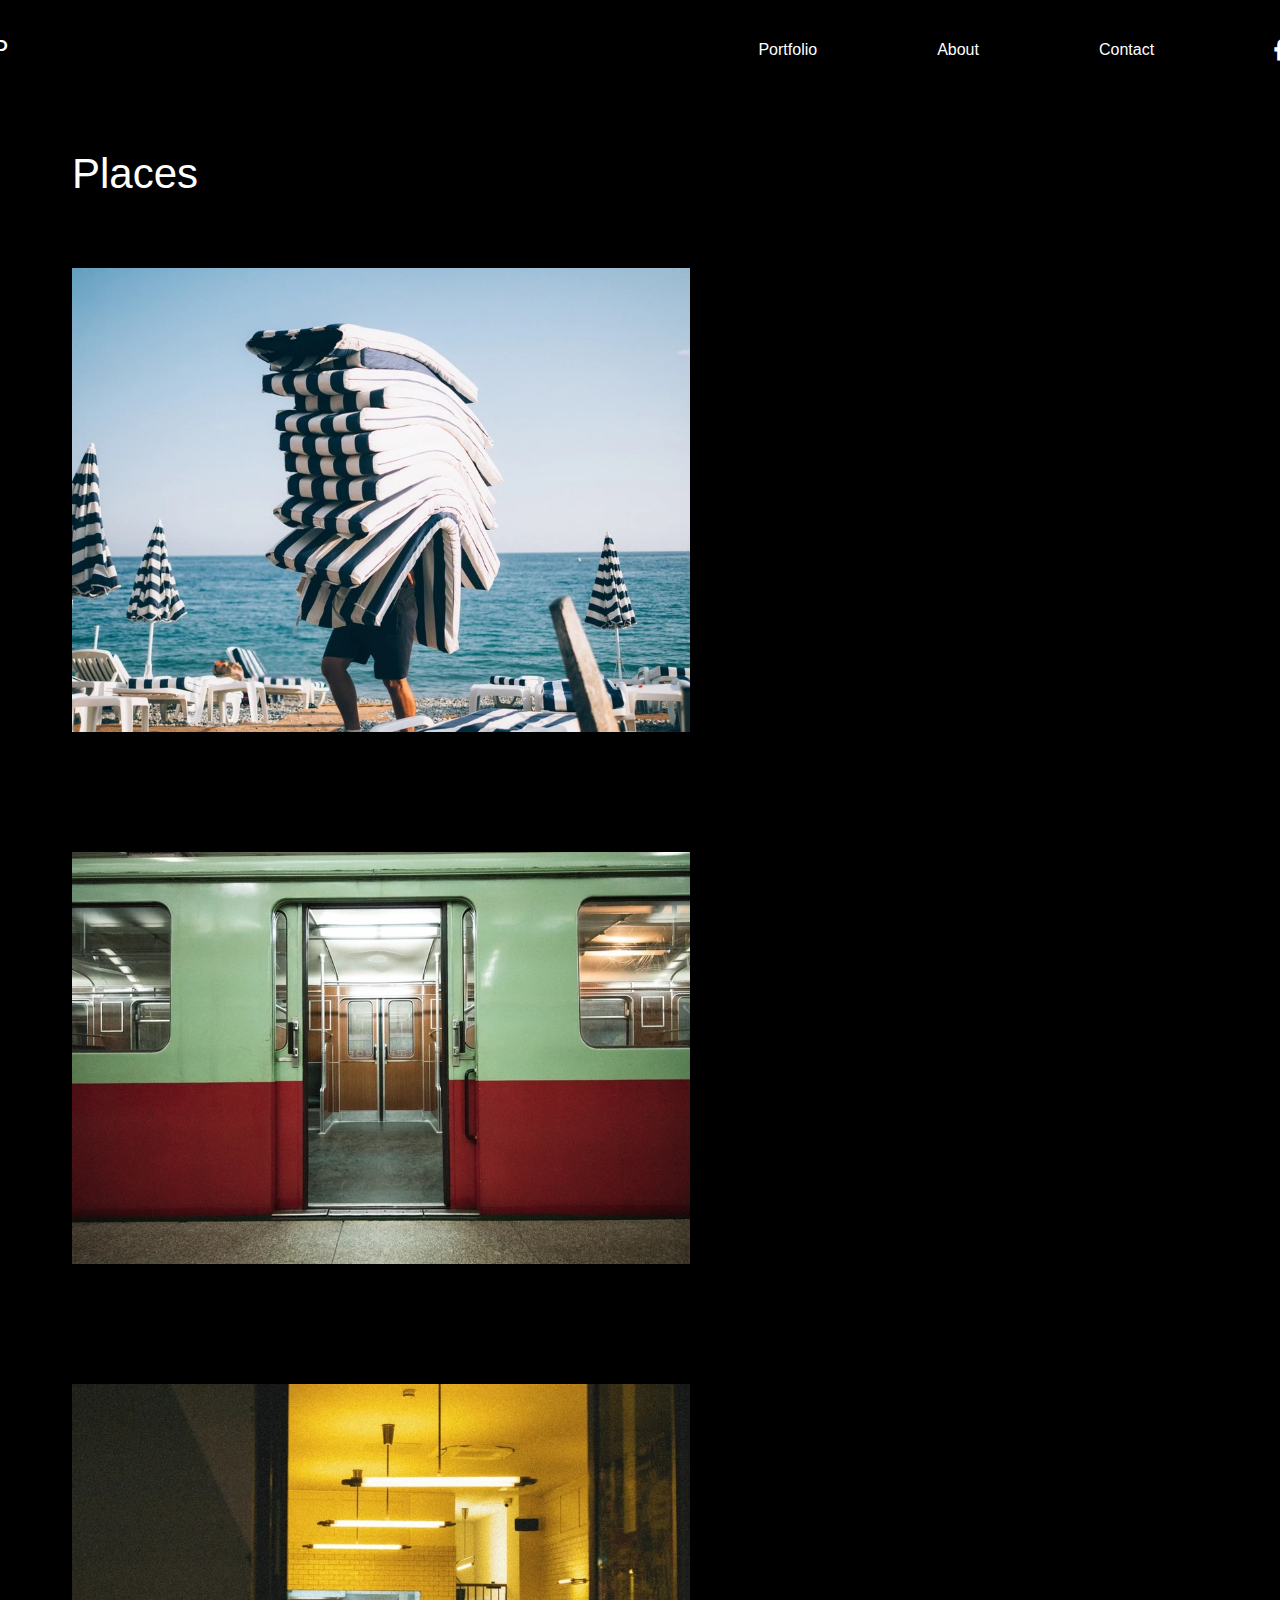
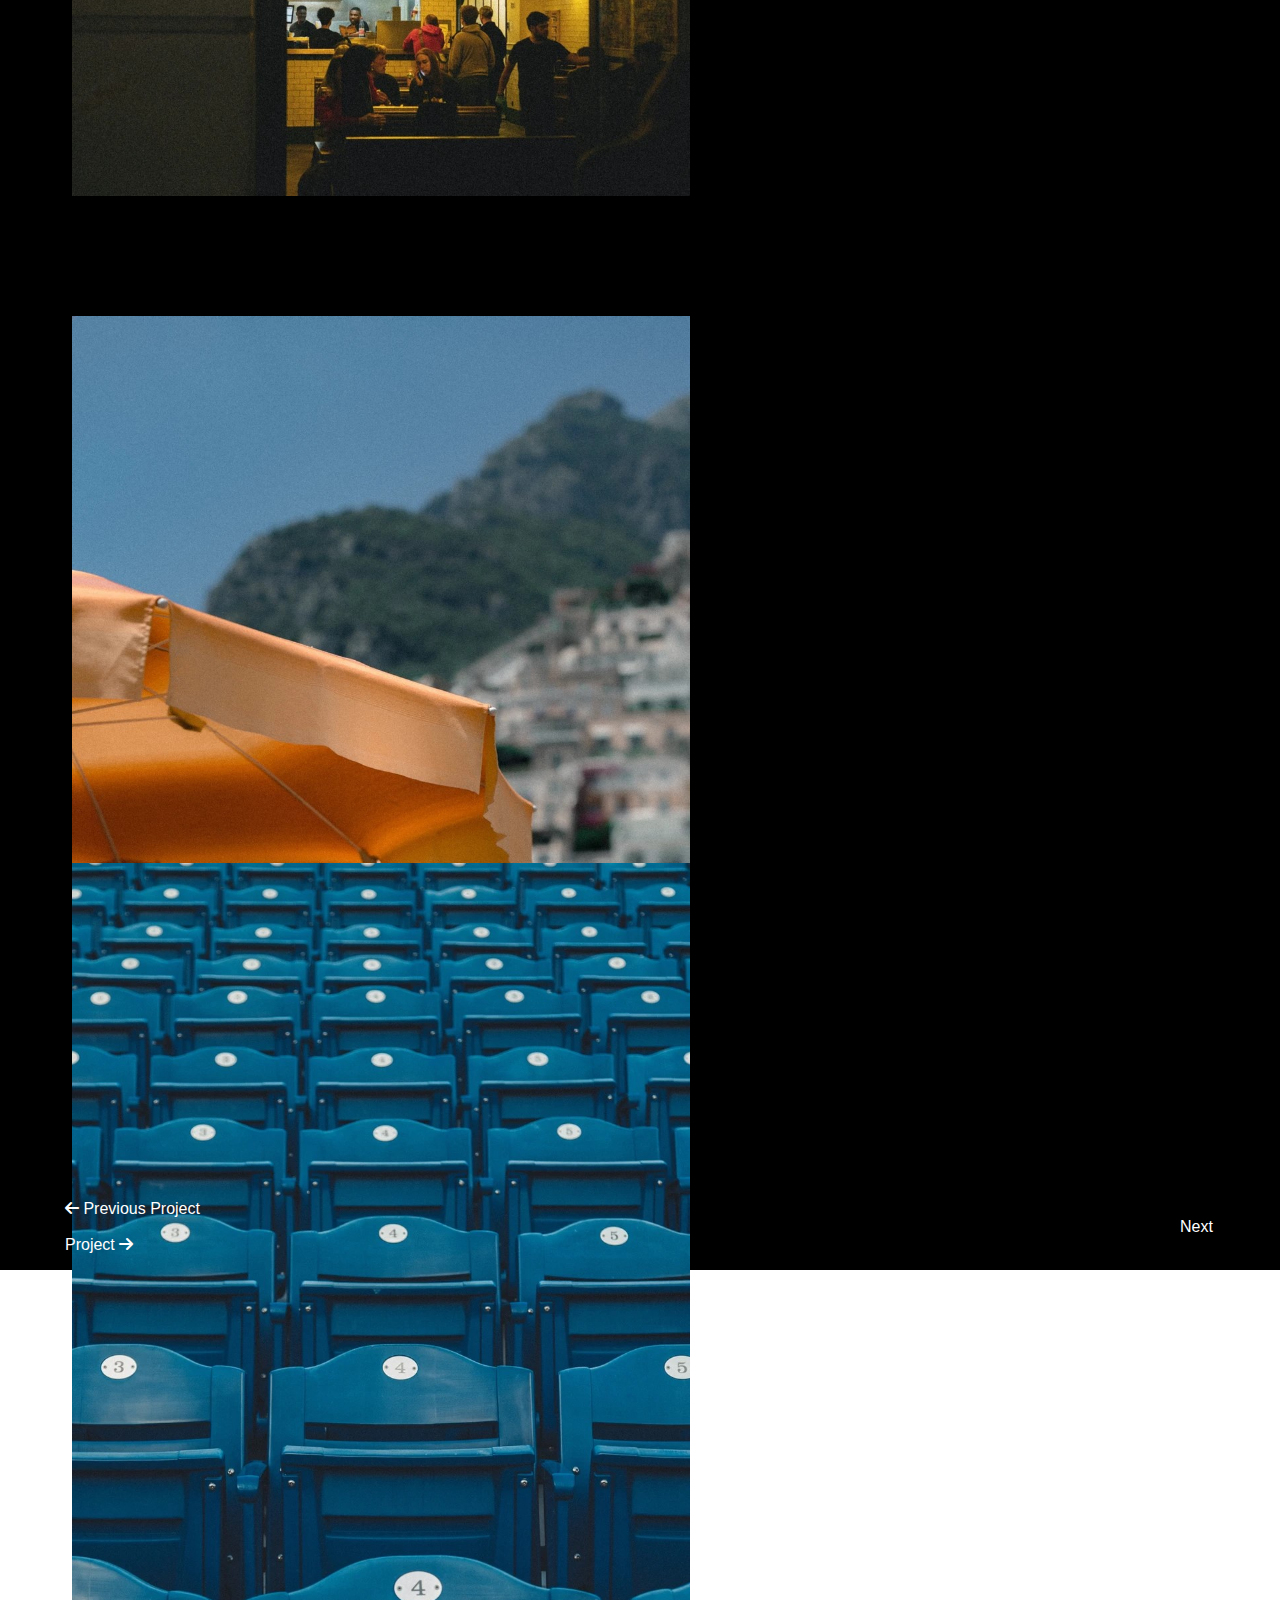
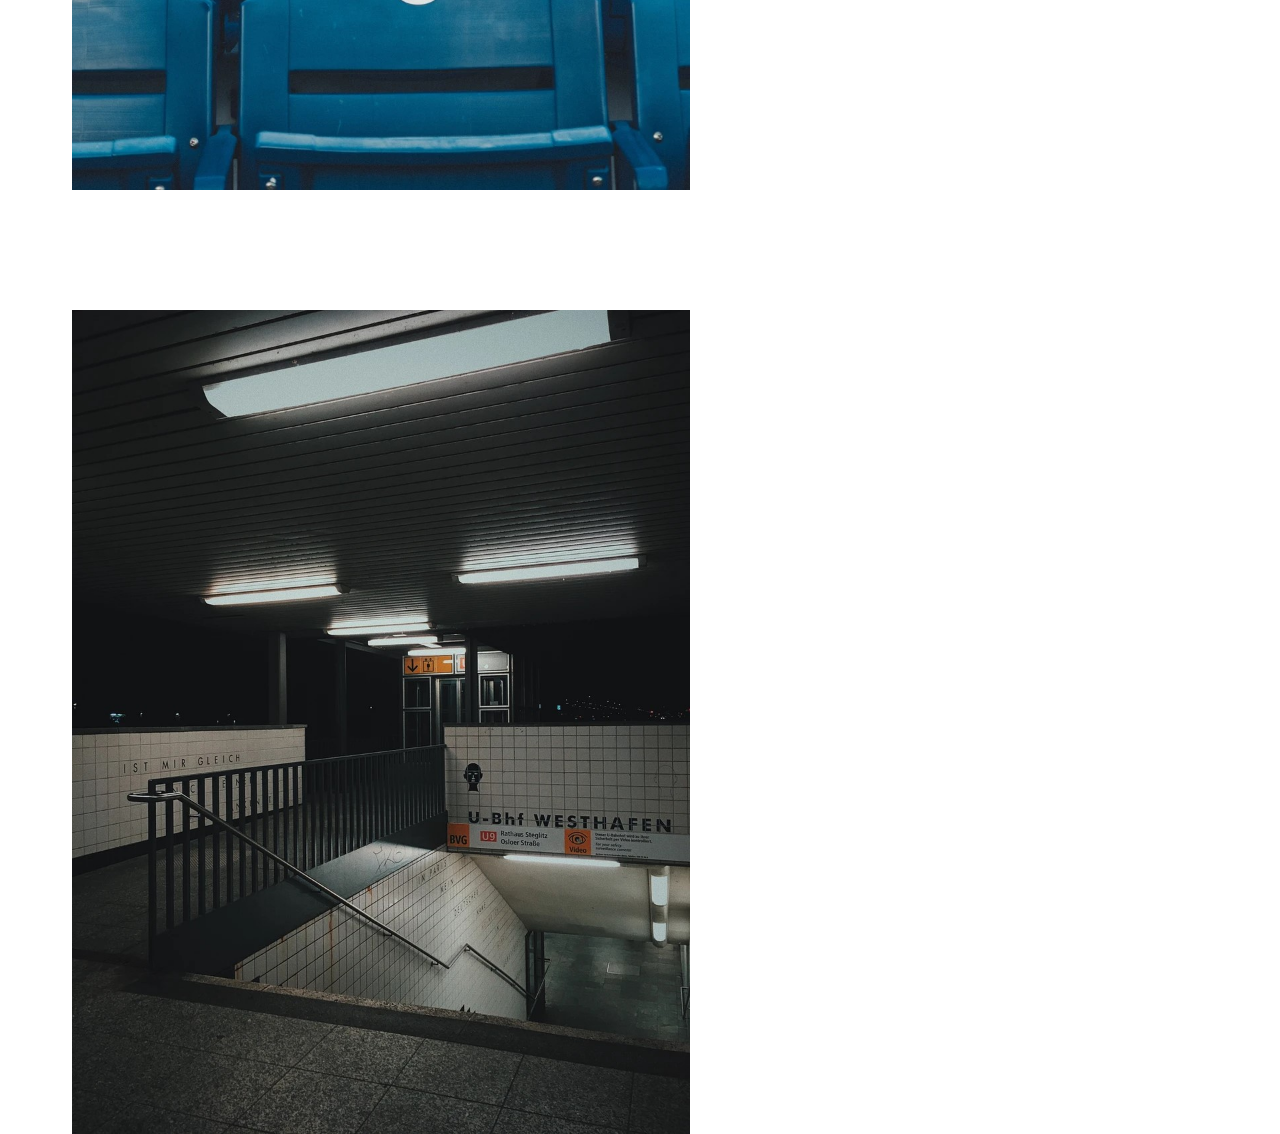
==== places.html @ 8ffdbe8f "Added Project Files" ====
<!DOCTYPE html>
<html lang="en">
<head>
    <meta charset="UTF-8">
    <meta name="viewport" content="width=device-width, initial-scale=1.0">
    <title>Charley Knox Photography Website Template</title>
    <link rel="stylesheet" href="./style.css">
    <link rel="stylesheet" href="https://cdnjs.cloudflare.com/ajax/libs/font-awesome/6.7.2/css/all.min.css" integrity="sha512-Evv84Mr4kqVGRNSgIGL/F/aIDqQb7xQ2vcrdIwxfjThSH8CSR7PBEakCr51Ck+w+/U6swU2Im1vVX0SVk9ABhg==" crossorigin="anonymous" referrerpolicy="no-referrer" />
</head>
<body>
    
    <header>
        <div class="logo">
            <a href="./index.html">CKP</a>
        </div>    
        <div id="myNav" class="overlay">
            <a href="javascript:void(0)" class="closebtn" onclick="closeNav()"><i class="fa-solid fa-x"></i></a>
            <div class="overlay-content">
                <a href="./portfolio.html">Portfolio</a>
                <a href="./about.html">About</a>
                <a href="./contact.html">Contact</a>
            </div>
        </div>
        <nav>
            <div class="links">
                <a href="./portfolio.html">Portfolio</a>
                <a href="./about.html">About</a>
                <a href="./contact.html">Contact</a>    
            </div>

            <div class="socials">
                <a href="https://www.facebook.com/wix" target="_blank" class="socials"><i class="fa-brands fa-facebook-f"></i></a>
                <a href="https://www.instagram.com/wix/" target="_blank" class="socials"><i class="fa-brands fa-instagram"></i></a>    
            </div>
            <div class="burger-menu">
                <span style="font-size:30px;cursor:pointer" onclick="openNav()">&#9776;</span>
            </div>
        </nav>
    </header>

    <main class="portraits-page places-page">
        <h2>Places</h2>

        <div class="portraits">
            <img src="./Media/Portfolio Page/Places/Place 1.jpg" alt="" width="618px" height="464px">
            <img src="./Media/Portfolio Page/Places/Place 2.jpg" alt="" width="618px" height="412px">    

            <img src="./Media/Portfolio Page/Places/Place 3.jpg" alt="" width="618px" height="412px">
            <img src="./Media/Portfolio Page/Places/Place 4.jpg" alt="" width="618px" height="927px">

            <img id="p5" src="./Media/Portfolio Page/Places/Place 5.jpg" alt="" width="618px" height="927px">
            <img src="./Media/Portfolio Page/Places/Place 6.jpg" alt="" width="618px" height="824px">
        </div>
    </main>
    
    <div class="arrows">
        <a href="./portrait.html"><span><i class="fa-solid fa-arrow-left"></i></span> Previous Project</a> 
        <a id="np" href="./fashion.html">Next Project <span><i class="fa-solid fa-arrow-right"></i></span></a>     
    </div>

    <button onclick="topFunction()" id="myBtn" title="Go to top"><i class="fa-solid fa-angles-up"></i></button>

    <script src="./Javascript Files/active_page.js"></script>
    <script src="./Javascript Files/scroll_to_top_btn.js"></script>
    <script src="./Javascript Files/responsive_header.js"></script>
</body>
</html>
---- style.css ----
*{
    margin: 0;
    padding: 0;
    font-family: Arial, Helvetica, sans-serif;
    font-weight: 100;
    scroll-behavior: smooth;
}
/* Home Page */
header {
    position: absolute;
    top: 0;
    left: 0;
    width: 100%;
    height: 100px;
    background-color: transparent;
    color: white;
    z-index: 10;
    display: flex;
    justify-content: center;
    align-items: center;
    gap: 750px;
}
header a {
    color: white;
    text-decoration: none;
}
.logo a{
    font-size: 27px;
}
nav {
    display: flex;
    justify-content: center;
    align-items: center;
    gap: 120px;
}
nav a:hover {
    color: rgb(242,213,145);
    transition: 0.6s;
}
nav a.active {
    color: rgb(242,213,160);
}
.links{
    display: flex;
    justify-content: center;
    align-items: center;
    gap: 120px;
}
.socials {
    font-size: 22px;
    display: flex;
    gap: 20px;
}
.overlay {
    height: 0%;
    width: 100%;
    position: fixed;
    top: 0;
    left: 0;
    background-color: rgba(0, 0, 0, 0.9);
    overflow-y: hidden;
    transition: 0.5s;
    z-index: 20;
}
.overlay-content {
    position: relative;
    top: 25%;
    width: 100%;
    text-align: center;
    margin-top: 30px;
}
.overlay-content a {
    padding: 15px;
    text-decoration: none;
    font-size: 36px;
    color: white;
    display: block;
    transition: 0.3s;
}
.overlay-content a:hover {
    color: rgb(242,213,145);
}
.closebtn {
    position: absolute;
    top: 30px;
    left: 430px;
    font-size: 600px;
    color: white;
    text-decoration: none;
    cursor: pointer;
}
.burger-menu {
    display: none; 
    color: white;
}
.background {
    position: relative;
    background: url('./Media/Home Page/Main Image.jpg') no-repeat center center/cover;
    height: 100vh;
    color: white;
    display: flex;
    flex-direction: column;
    justify-content: center;
    align-items: flex-start;
    text-align: left;
    padding-left: 160px;
    padding-top: 30px; 
}
.background h1 {
    font-size: 60px;
}
.background p {
    font-size: 22px;
    margin: 25px 5px;
    letter-spacing: 17px;
}
.background::before {
    content: '';
    position: absolute;
    top: 0;
    left: 0;
    width: 100%;
    height: 100%;
    background: rgba(0, 0, 0, 0.307);
    z-index: 1;
}
.content {
    position: relative;
    z-index: 2;
}
#myBtn {
    display: none;
    position: fixed;
    bottom: 30px; 
    right: 30px; 
    z-index: 99; 
    border: 1px solid white; 
    outline: none;
    background-color: transparent; 
    color: white;
    cursor: pointer; 
    padding: 15px; 
    border-radius: 25px; 
    font-size: 18px; 
}
#myBtn:hover {
    background-color: white;
    color: black;
    border: 1px solid black;
    transition: 0.3s;
}
/* Portfolio Page */
.portfolio-background {
    position: relative;
    background-color: black;
    height: 900px;
    color: white;
    display: flex;
    justify-content: center;
    align-items: center; 
}
.portfolio-background h1{
    font-size: 42px;
    text-align: center;
    margin: 50px 0px;
}
.portfolio-content {
    position: relative;
    z-index: 2;
}
.recent-works {
    display: flex;
    gap: 50px;
    position: relative;
}
.recent-works a {
    position: relative;
    display: flex;
    justify-content: center;
    align-items: center;
    width: 414px; 
    height: 552px; 
    text-align: center;
    color: white;
    text-decoration: none;
    font-size: 32px;
    overflow: hidden;
}
.recent-works img {
    position: absolute;
    top: 0;
    left: 0;
    width: 100%;
    height: 100%;
    z-index: -1; 
    object-fit: cover;
    transition: transform 0.8s ease, filter 0.8s ease; 
}
.recent-works a:hover img {
    transform: scale(1.1); 
    filter: brightness(0.7); 
}
/* Portraits Page */
.portraits-page{
    height: 2500px;
    background-color: black;
    color: white;
    padding: 150px 72px;
}
.portraits-page h2{
    font-size: 42px;
}
.portraits{
    margin-top: 70px;
    display: flex;
    flex-wrap: wrap;
    gap: 120px;
}
.portraits img{
    cursor: pointer;
    transition: filter 0.3s ease-in-out, transform 0.3s ease-in-out;
}
.portraits img:hover{
    filter: brightness(0.7); 
}
.portraits-page a{
    text-decoration: none;
    color: white;
    display: block; 
    text-align: right;
    font-size: 18px;
    padding-right: 25px;
    margin-top: -40px;
}
#img3{
    margin-top: -450px;
}
#img5{
    margin-top: -20px;
}
#img7{
    margin-top: -535px;
}
/* Places Page */
#p5{
    margin-top: -500px;
}
.arrows{
    height: 70px;
    padding: 0px 65px;
    background-color: black;
}
.arrows a{
    text-decoration: none;
    color: white;
}
#np{
    margin-left: 1115px;
}
/* Fashion Page */
.p-p1{
    height: 3100px;
}
#f5{
    margin-top: -150px;
}
/* About Page */
.about{
    background-color: black;
    color: white;
    height: 1200px;
    padding-top: 80px;
}
.biography{
    width: 100%;
    height: 680px;
    display: flex;
}
.bio-text, .bio-photo{
    width: 50%;
    display: flex;
    flex-direction: column;
    justify-content: center;
    align-items: center;
}
.bio-ph{
    display: flex;
    flex-direction: column;
    gap: 30px;
}
.bio-ph p{
    line-height: 23px;
}
.bio-ph h1{
    margin-bottom: 25px;
}
.bio-text h1, .clients-text h1{
    font-size: 60px;
}
.clients{
    width: 100%;
    height: 504px;
    display: flex;
}       
.clients-text, .clients-photo{
    width: 50%;
    display: flex;
    flex-direction: column;
    justify-content: center;
}
.clients-text{
    display: flex;
    flex-direction: column;
    gap: 80px;
    padding: 0px 120px;
}
.clients-text p{
    line-height: 24px;
}
/* Contact Page */
.contact {
    background-color: black;
    color: white;
    height: 630px;
    width: 100%;
    padding-top: 70px;
    display: flex;
}
.contact-info, .contact-forms {
    width: 50%;
}
.contact-info h1 {
    font-size: 60px;
}
.contact-info {
    position: relative;
}
.ci {
    position: absolute;
    margin: 100px 150px;
    display: flex;
    flex-direction: column;
    gap: 50px;
}
.ci p {
    line-height: 24px;
}
.contact-forms {
    padding: 140px;
    box-sizing: border-box;
}
.contact-forms > div {
    display: flex;
    flex-direction: column;
    gap: 40px;
}
.in {
    display: flex;
    flex-direction: column;
}
.in label {
    margin-bottom: 7px;
    font-weight: lighter;
}
.in input,
.in textarea {
    padding: 10px;
    font-size: 14px;
    border: none;
    border-bottom: 1px solid white;
    background-color: transparent;
    width: 100%;
    box-sizing: border-box;
    color: white;
}
textarea {
    resize: none;
    height: 130px;
}
.contact-forms > div > div:first-child {
    display: flex;
    gap: 15px;
}
.ft {
    display: flex;
    gap: 15px;
}
.ft input, .ft1 input{
    width: 233px;
}
.contact-forms button {
    width: 30%;
    height: 40px;
    background-color: transparent;
    color: white;
    border: 1px solid white;
    cursor: pointer;
    font-size: 15px;
    margin-top: 20px;
}
.contact-forms button:hover {
    background-color: white;
    color: black;
    transition: 0.7s;
    border: none;
}
@media (max-width: 768px) {
    /* Home Page */
    header {
        height: 80px;
        gap: 150px;
    }    
    .links {
        display: none; 
    }
    .burger-menu {
        display: block; 
    }
    .overlay a {
        font-size: 24px;
    }
    .background {
        padding-left: 60px;
        padding-top: 0px; 
    }
    .background h1 {
        font-size: 40px;
    }
    .background p {
        font-size: 20px;
        letter-spacing: 8px;
    }    
    /* Portfolio Page */
    .portfolio-background {
        height: 1800px;
    }
    .portfolio-background h1{
        font-size: 30px;
    }
    .recent-works {
        flex-direction: column;
    }
    .recent-works a {
        width: 380px; 
        height: 480px; 
    }
    /* Portraits Page */ 
    .portraits-page{
        height: 3100px;
        padding: 150px 30px;
    }
    .portraits-page h2{
        font-size: 30px;
    }
    .portraits{
        gap: 30px;
        flex-direction: column;
    }    
    .portraits img{
        width: 100%;
        height: auto;
    }    
    #img3{
        margin-top: 0px;
    }
    #img5{
        margin-top: 0px;
    }
    #img7{
        margin-top: 0px;
    }    
    .portraits-page a{
        text-align: left;
        padding-left: 0px;
        margin-top: 50px;
    }    
    /* Places Page */
    .places-page{
        height: 2900px;
    }
    #p5{
        margin-top: 0px;
    }
    .arrows{
        padding: 0px 40px;
        height: 120px;
    }
    #np{
        margin-left: 155px;
    }
    /* Fashion Page */
    .p-p1{
        height: 3900px;
    }
    #f5{
        margin-top: -0px;
    }
    /* About Page */
    .about{
        height: 1530px;
    }
    .biography{
        height: 1000px;
        flex-direction: column;
    }
    .bio-text, .bio-photo{
        width: 100%;
    }
    .bio-text h1{
        font-size: 34px;
        text-align: center;
        margin-bottom: 15px;
    }
    .bio-photo img{
        width: 200px;
        height: 300px;
    }
    .bio-ph{
        padding: 50px;
    }
    .clients{
        height: 504px;
        flex-direction: column;
    }    
    .clients-text h1{
        font-size: 40px;
    }   
    .clients-text h1, .clients-text p{
        padding: 0px 90px;
    }
    .clients-text, .clients-photo{
        width: 100%;
    }
    .clients-photo{
        text-align: center;
        height: 250px;
    }
    .clients-text{
        height: 220px;
        gap: 50px;
        padding: 0px 0px;
        text-align: center;
    }
    /* Contact Page */
    .contact {
        flex-direction: column; 
        height: 1000px;
        padding-top: 70px; 
    }
    .contact-info, 
    .contact-forms {
        width: 100%;
    }
    .contact-info {
        text-align: center; 
        margin: 50px 0px;
    }
    .ci {
        position: static;
        margin: 0; 
        gap: 20px; 
    }
    .contact-info h1 {
        font-size: 40px;
    }
    .contact-forms {
        padding: 50px; 
    }
    .contact-forms > div > div:first-child,
    .ft {
        flex-direction: column; 
        gap: 10px;
    }
    .ft input, 
    .ft1 input, 
    textarea {
        width: 100%; 
    }
    .contact-forms button {
        width: 100%; 
        font-size: 14px; 
    }
}
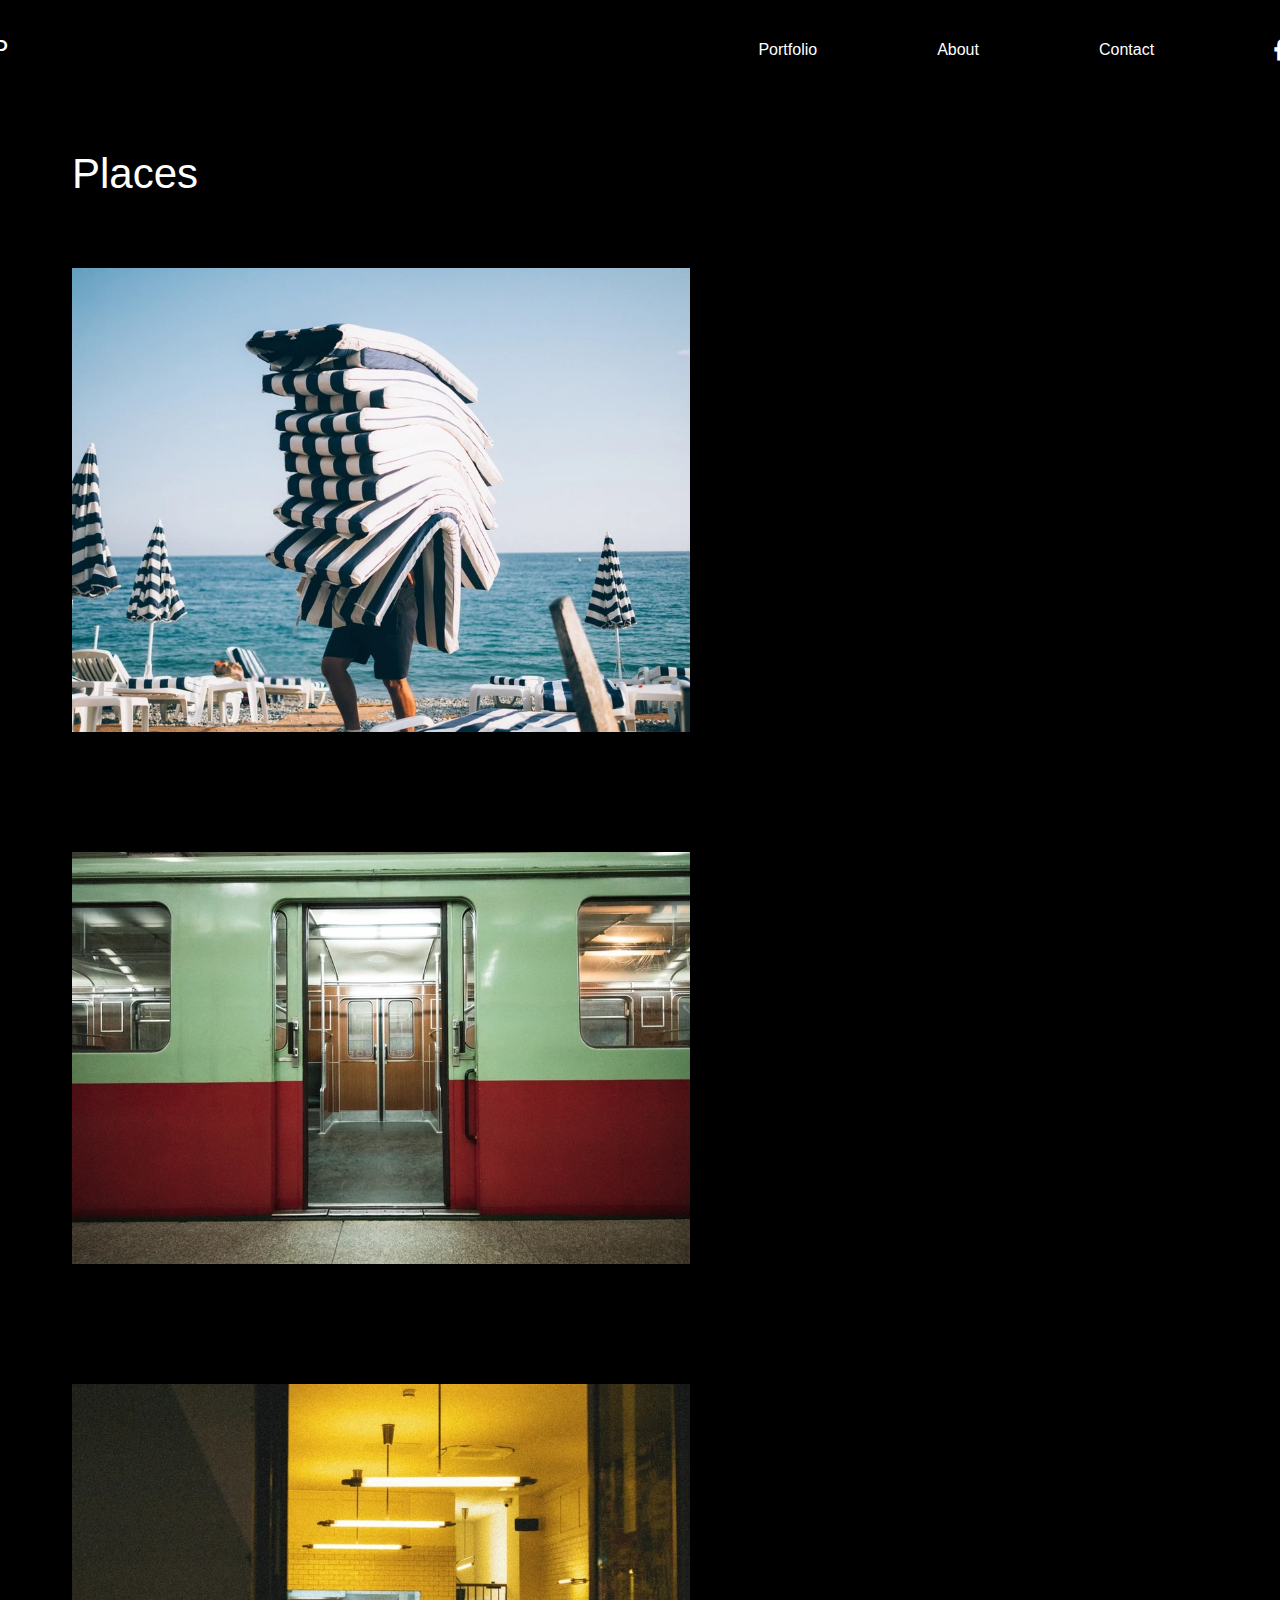
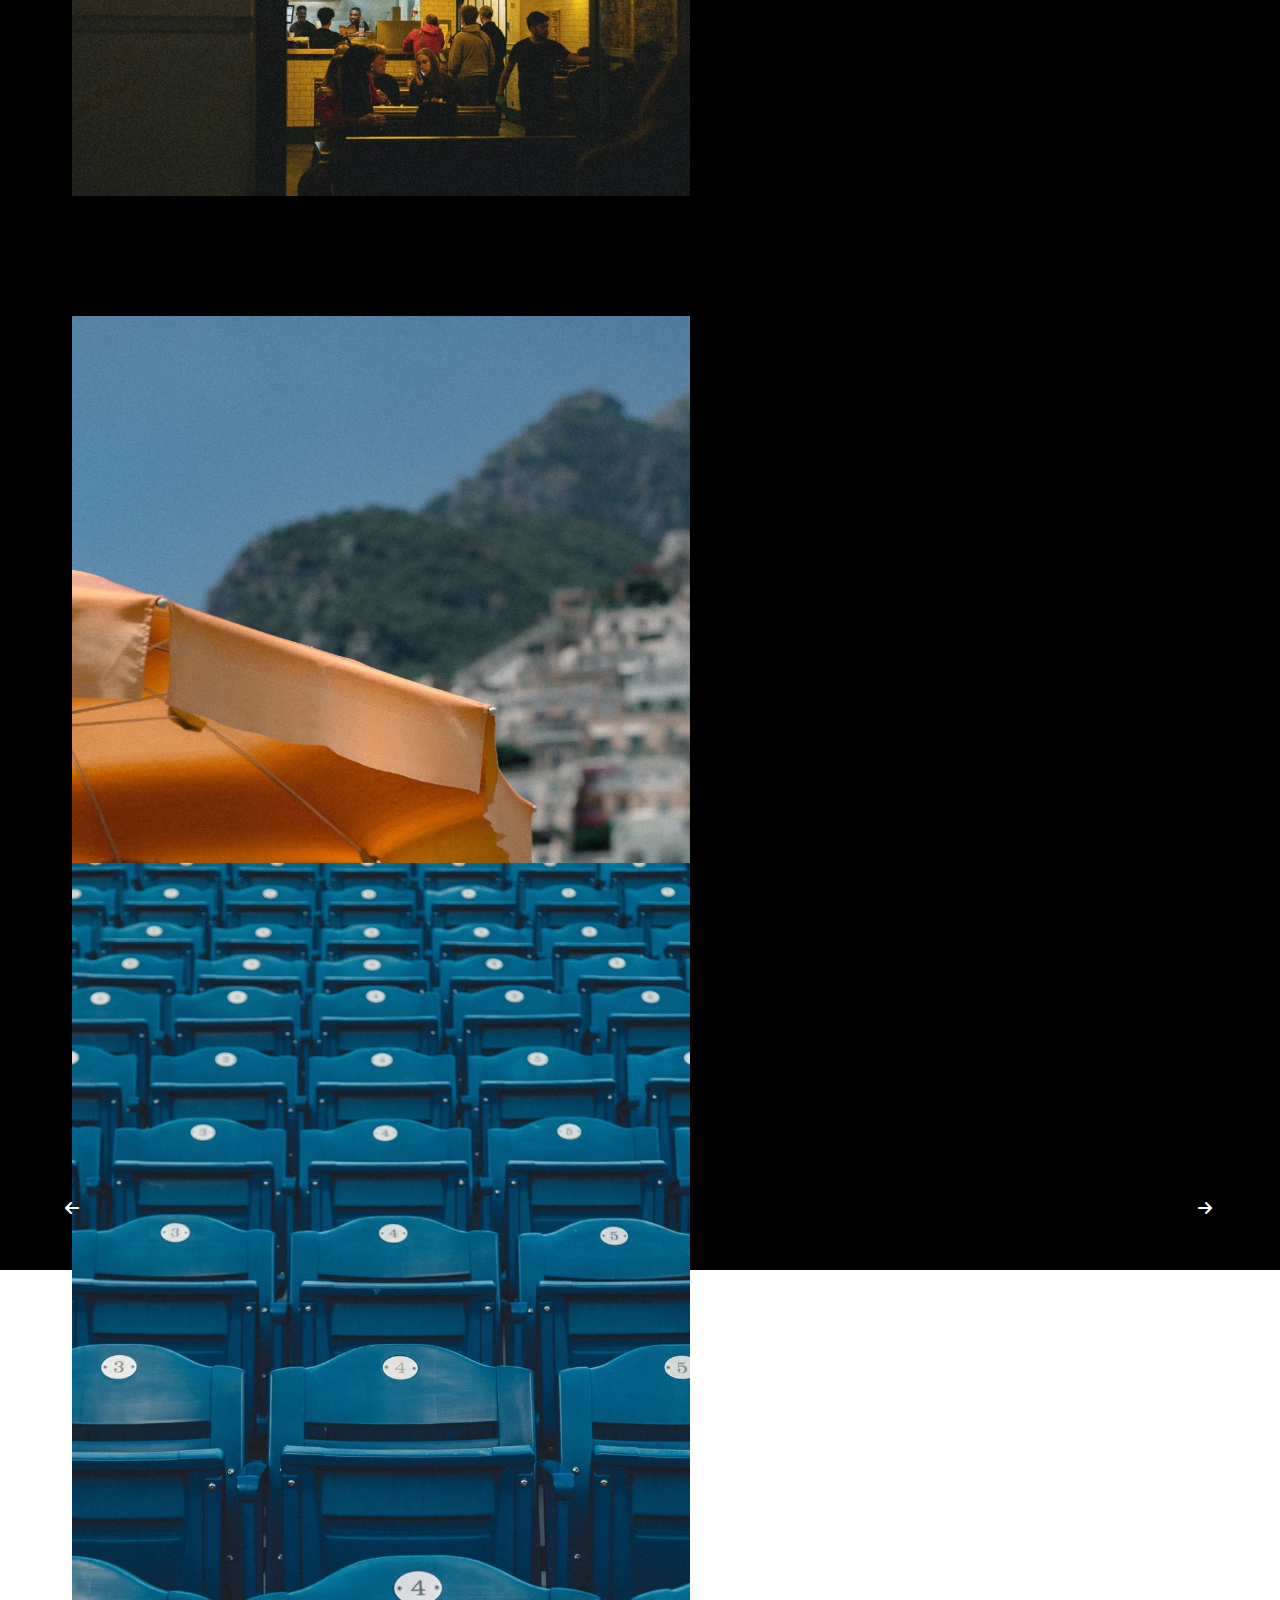
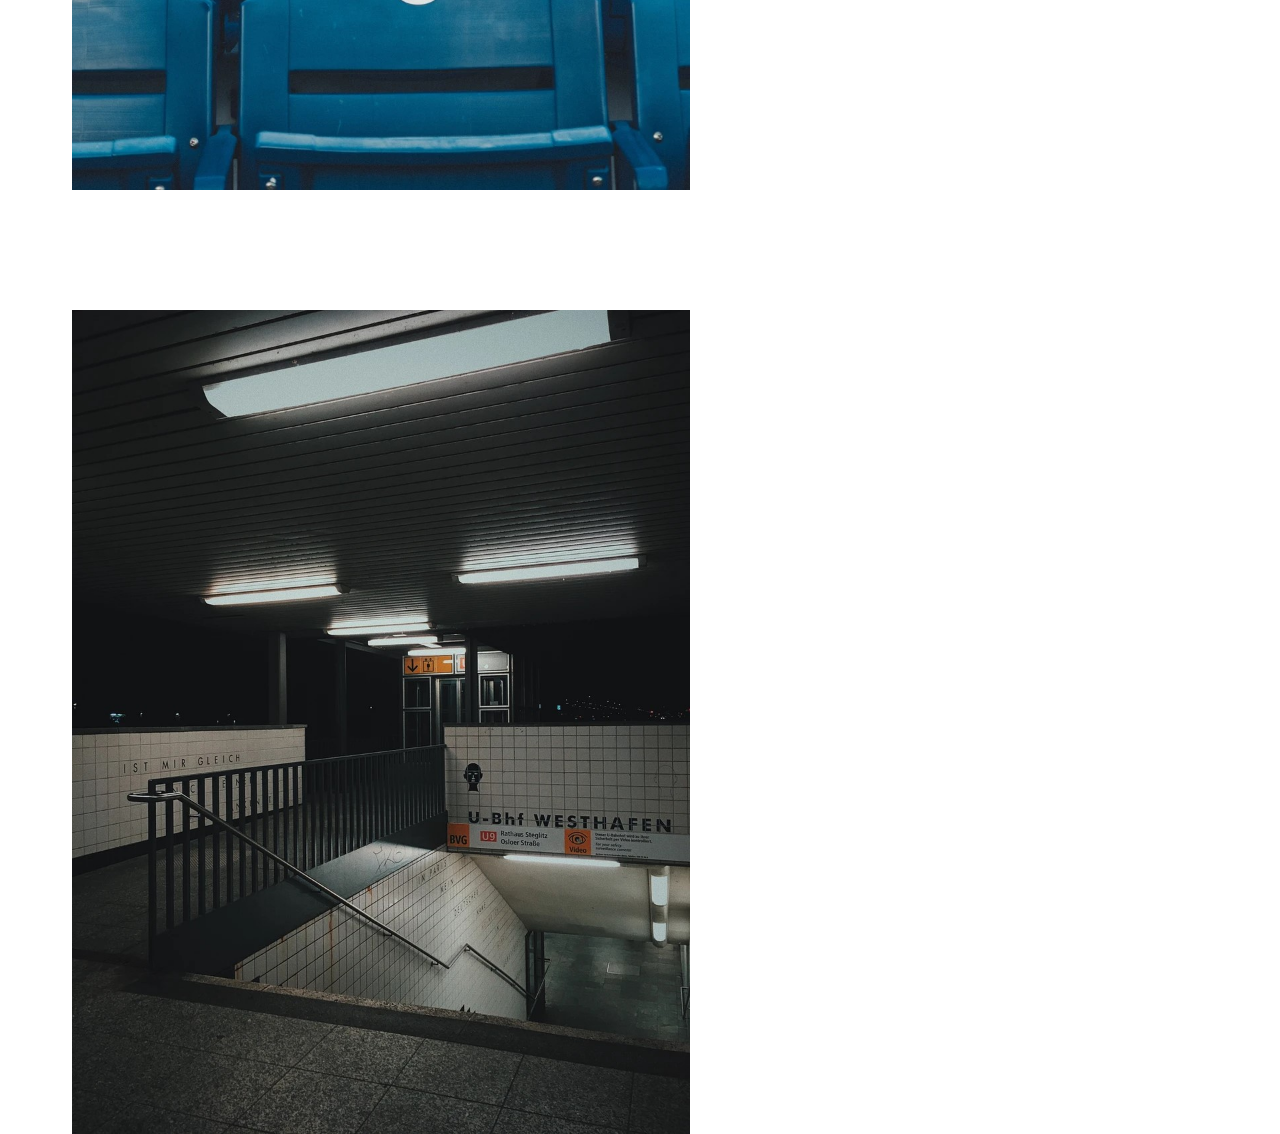
==== commit f67e8ed6: "Updated places.html" ====
--- a/places.html
+++ b/places.html
@@ -54,8 +54,8 @@
     </main>
     
     <div class="arrows">
-        <a href="./portrait.html"><span><i class="fa-solid fa-arrow-left"></i></span> Previous Project</a> 
-        <a id="np" href="./fashion.html">Next Project <span><i class="fa-solid fa-arrow-right"></i></span></a>     
+        <a href="./portrait.html"><i class="fa-solid fa-arrow-left"></i></a> 
+        <a id="np" href="./fashion.html"><i class="fa-solid fa-arrow-right"></i></a>     
     </div>
 
     <button onclick="topFunction()" id="myBtn" title="Go to top"><i class="fa-solid fa-angles-up"></i></button>
--- a/style.css
+++ b/style.css
@@ -83,7 +83,7 @@
 .closebtn {
     position: absolute;
     top: 30px;
-    left: 430px;
+    left: 350px;
     font-size: 600px;
     color: white;
     text-decoration: none;
@@ -408,7 +408,7 @@
     /* Home Page */
     header {
         height: 80px;
-        gap: 150px;
+        gap: 100px;
     }    
     .links {
         display: none; 
@@ -420,7 +420,7 @@
         font-size: 24px;
     }
     .background {
-        padding-left: 60px;
+        padding-left: 40px;
         padding-top: 0px; 
     }
     .background h1 {
@@ -432,7 +432,7 @@
     }    
     /* Portfolio Page */
     .portfolio-background {
-        height: 1800px;
+        height: 1900px;
     }
     .portfolio-background h1{
         font-size: 30px;
@@ -441,12 +441,12 @@
         flex-direction: column;
     }
     .recent-works a {
-        width: 380px; 
-        height: 480px; 
+        width: 320px; 
+        height: 460px; 
     }
     /* Portraits Page */ 
     .portraits-page{
-        height: 3100px;
+        height: 2500px;
         padding: 150px 30px;
     }
     .portraits-page h2{
@@ -476,28 +476,29 @@
     }    
     /* Places Page */
     .places-page{
-        height: 2900px;
+        height: 2250px;
     }
     #p5{
         margin-top: 0px;
     }
     .arrows{
-        padding: 0px 40px;
-        height: 120px;
+        padding: 0px 20px;
+        height: 50px;
     }
     #np{
-        margin-left: 155px;
+        margin-left: 150px;
+        margin-top: 0px;
     }
     /* Fashion Page */
     .p-p1{
-        height: 3900px;
+        height: 3000px;
     }
     #f5{
         margin-top: -0px;
     }
     /* About Page */
     .about{
-        height: 1530px;
+        height: 1600px;
     }
     .biography{
         height: 1000px;
@@ -519,8 +520,9 @@
         padding: 50px;
     }
     .clients{
-        height: 504px;
+        height: 510px;
         flex-direction: column;
+        margin-top: 30px;
     }    
     .clients-text h1{
         font-size: 40px;
@@ -536,7 +538,7 @@
         height: 250px;
     }
     .clients-text{
-        height: 220px;
+        height: 280px;
         gap: 50px;
         padding: 0px 0px;
         text-align: center;
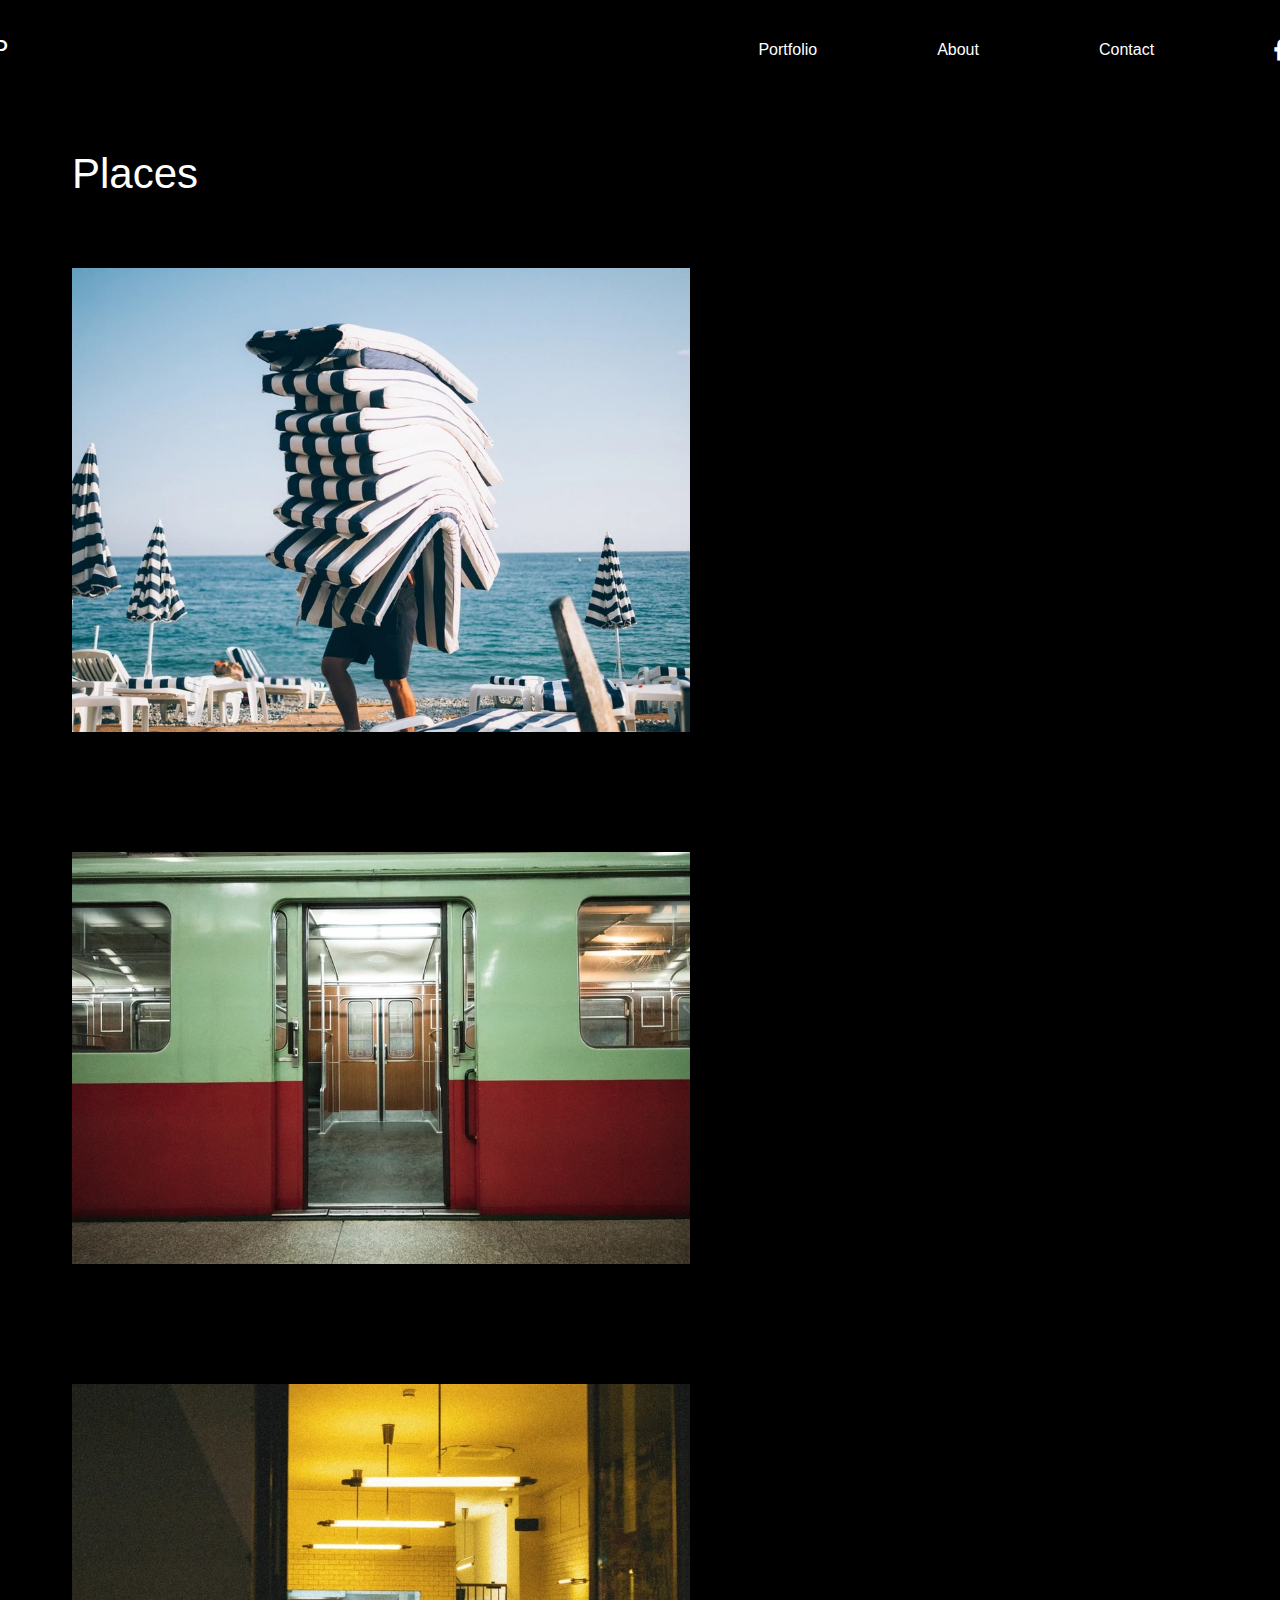
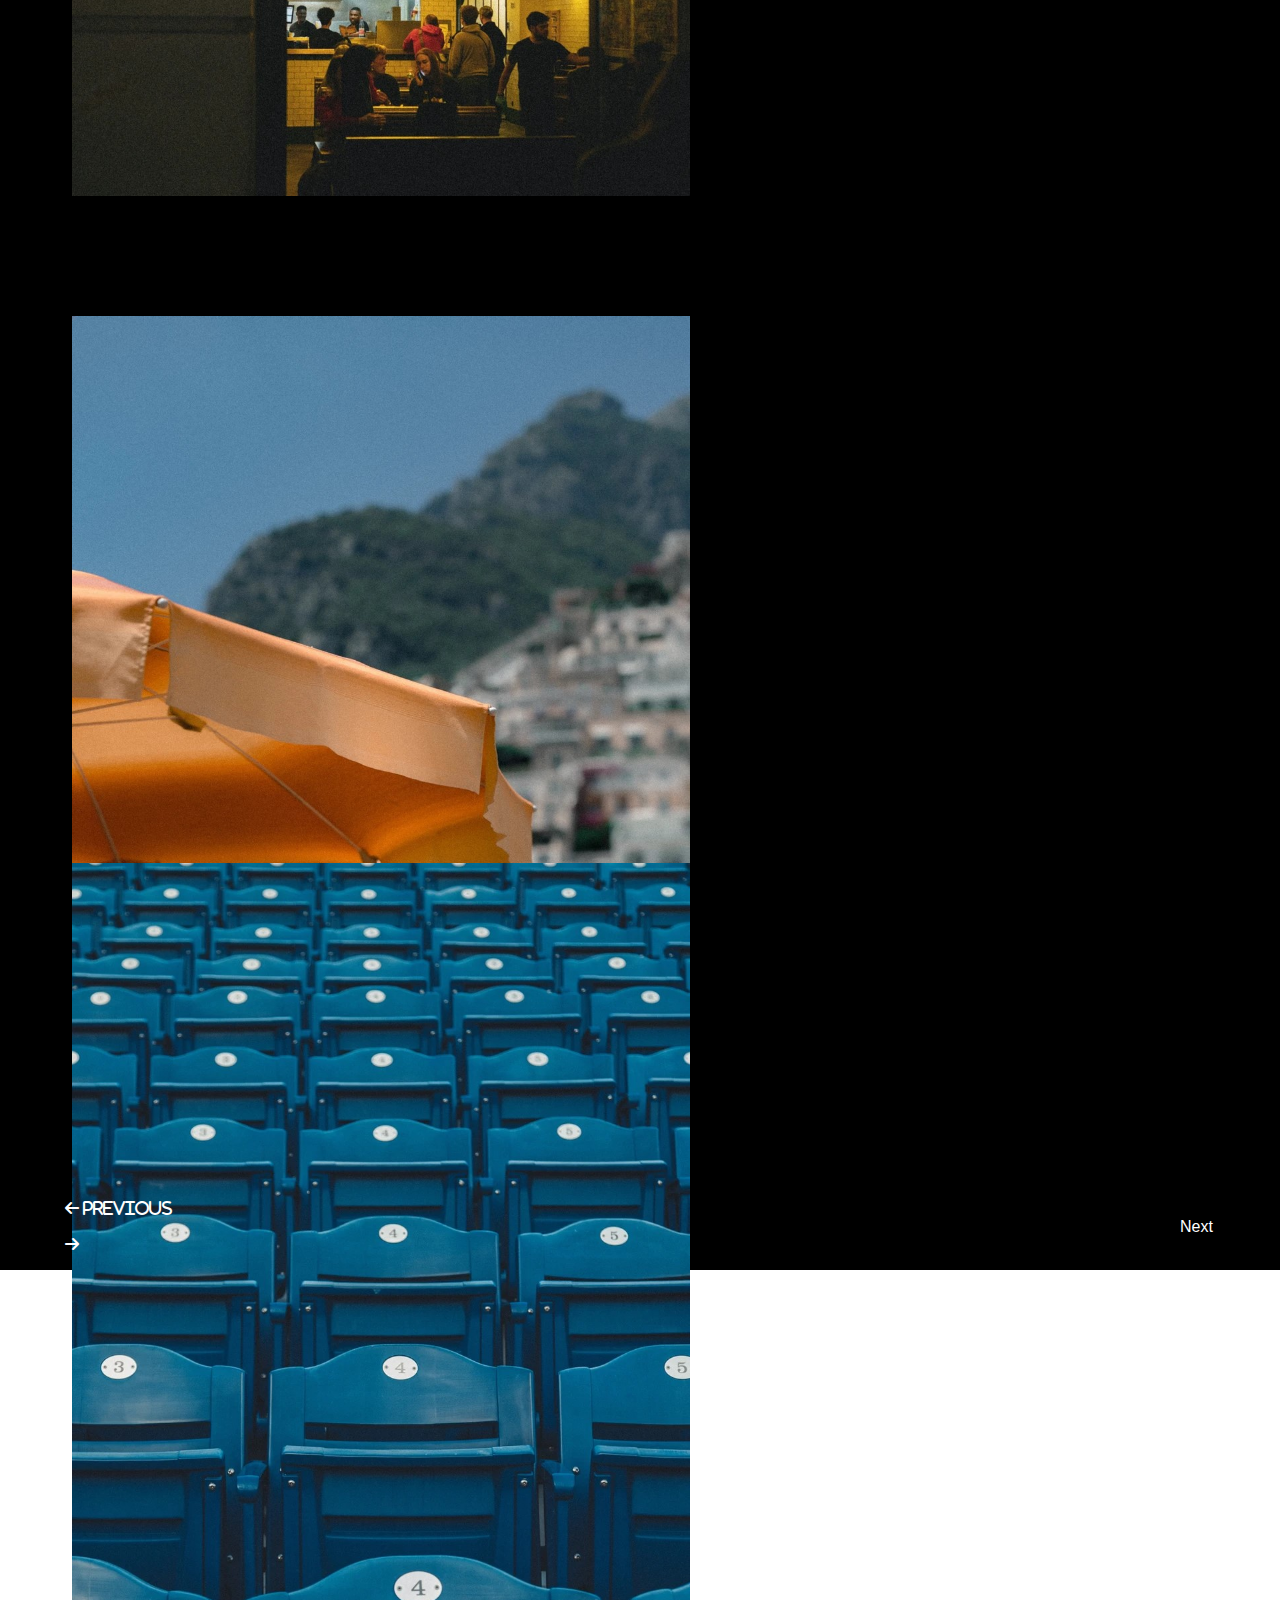
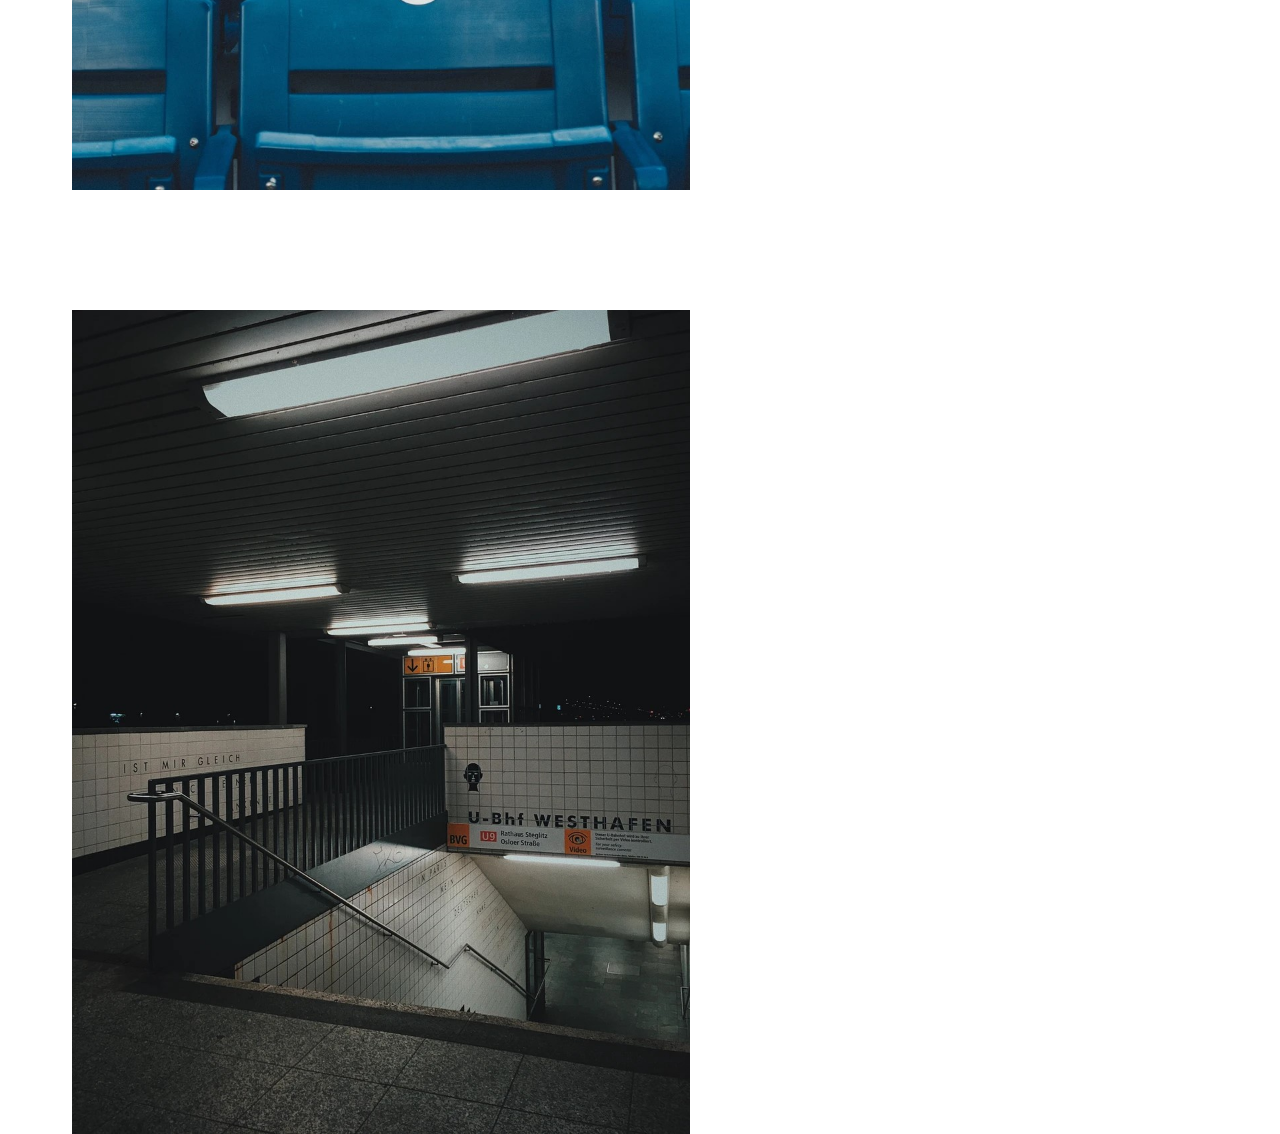
==== commit 5a12fe17: "Updated places.html" ====
--- a/places.html
+++ b/places.html
@@ -54,8 +54,8 @@
     </main>
     
     <div class="arrows">
-        <a href="./portrait.html"><i class="fa-solid fa-arrow-left"></i></a> 
-        <a id="np" href="./fashion.html"><i class="fa-solid fa-arrow-right"></i></a>     
+        <a href="./portrait.html"><i class="fa-solid fa-arrow-left"> Previous</i></a> 
+        <a id="np" href="./fashion.html">Next <i class="fa-solid fa-arrow-right"></i></a>     
     </div>
 
     <button onclick="topFunction()" id="myBtn" title="Go to top"><i class="fa-solid fa-angles-up"></i></button>
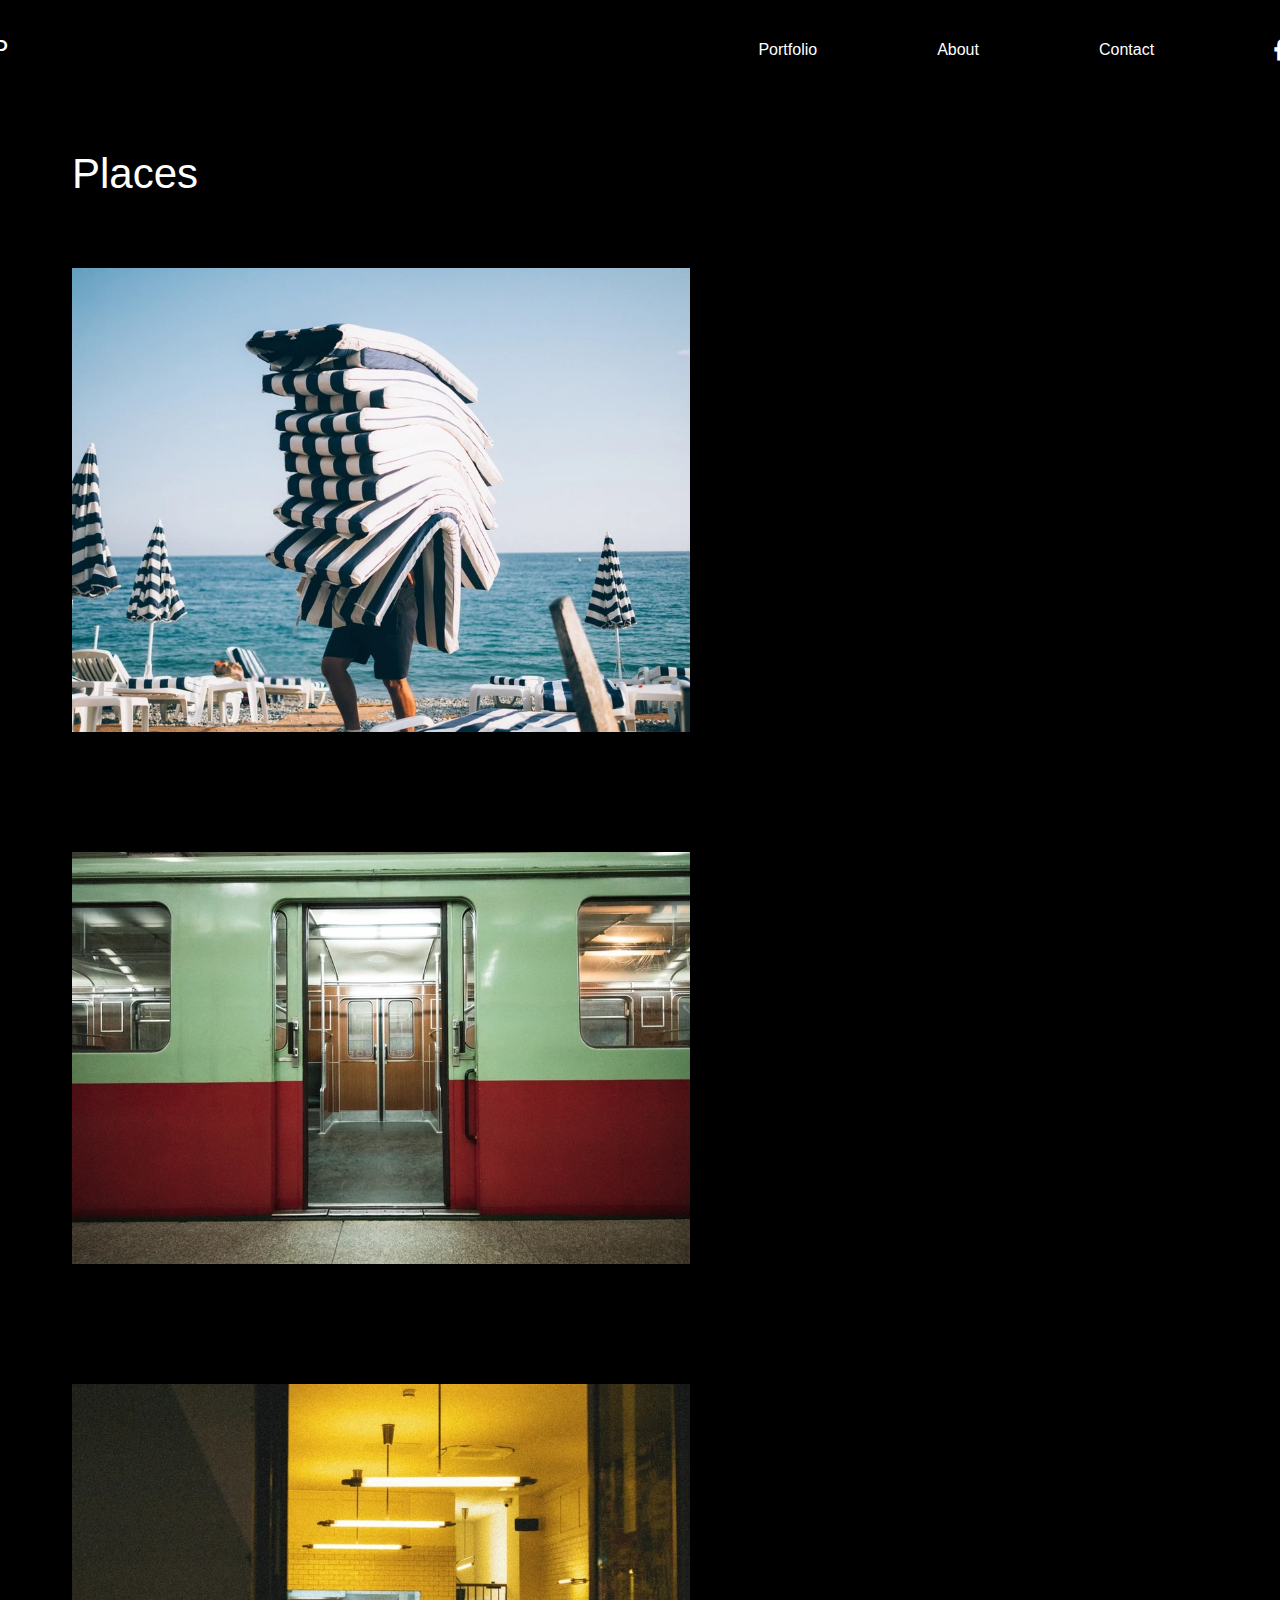
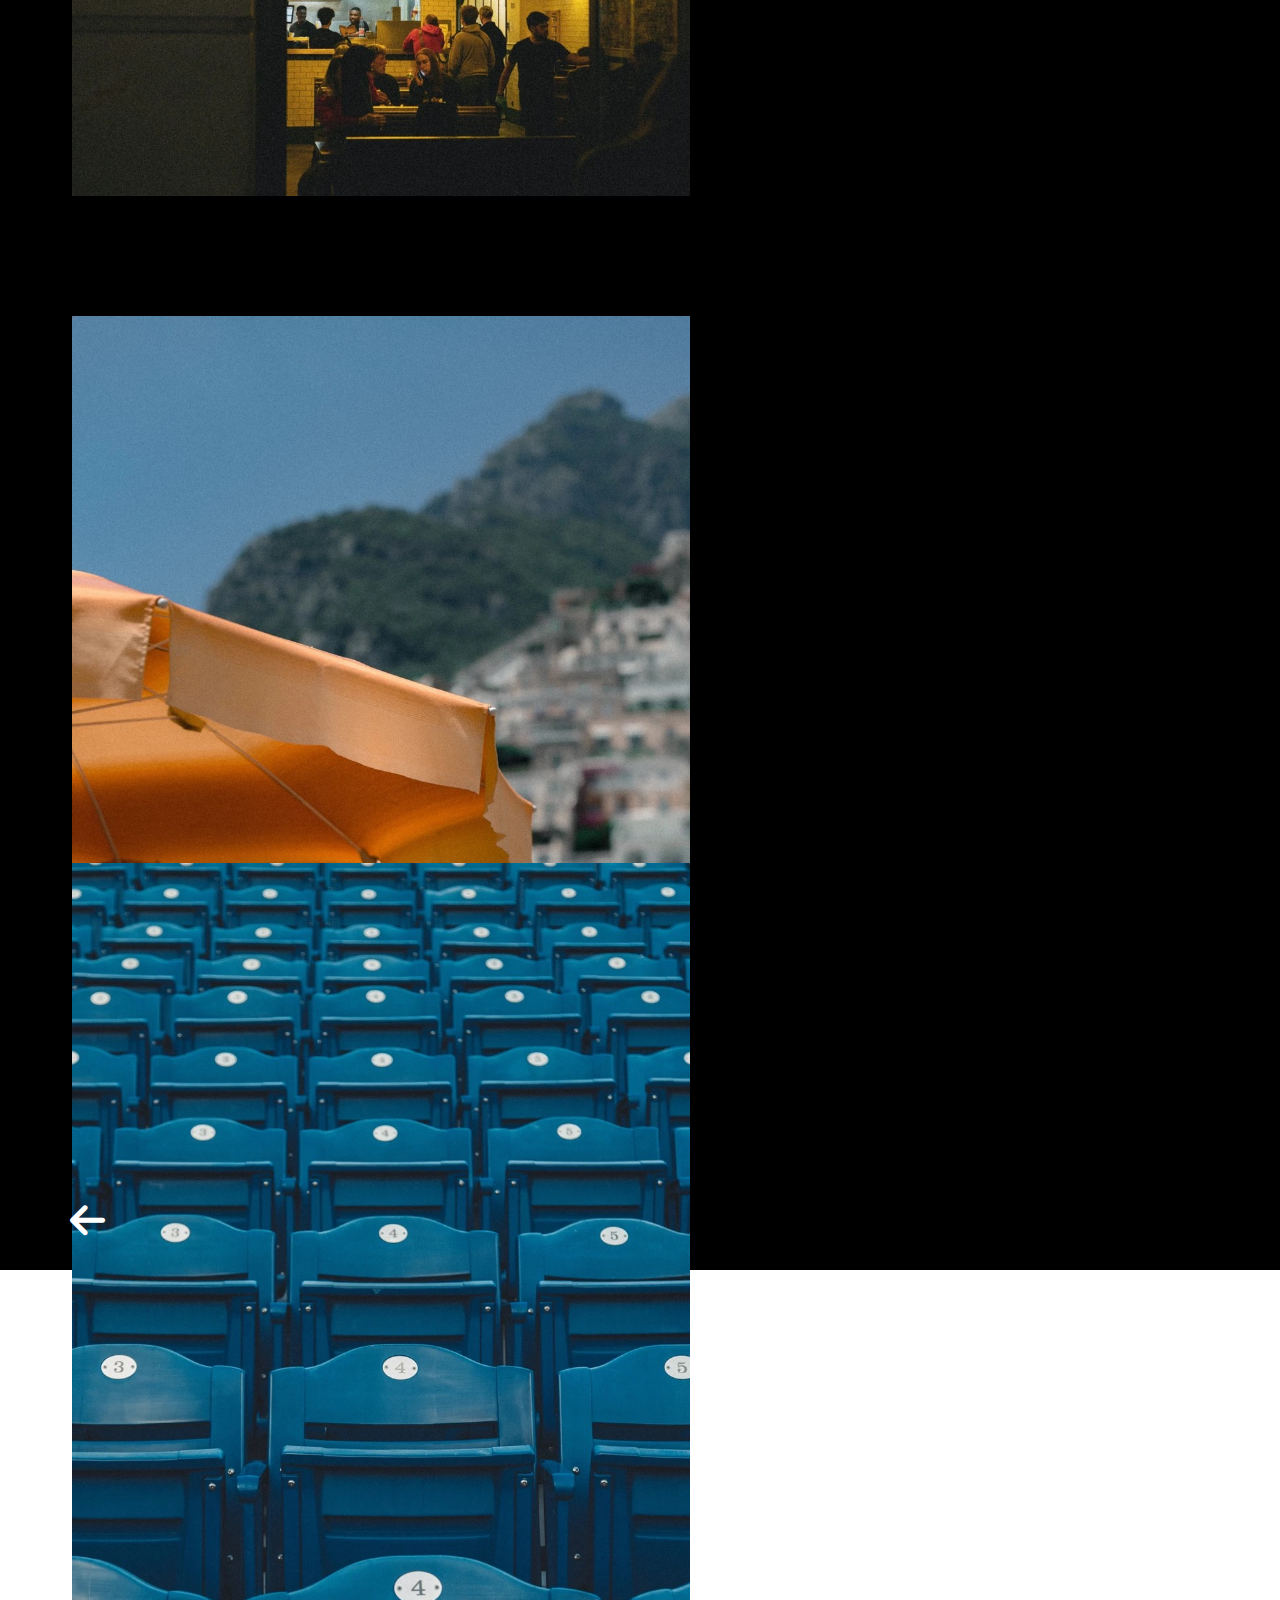
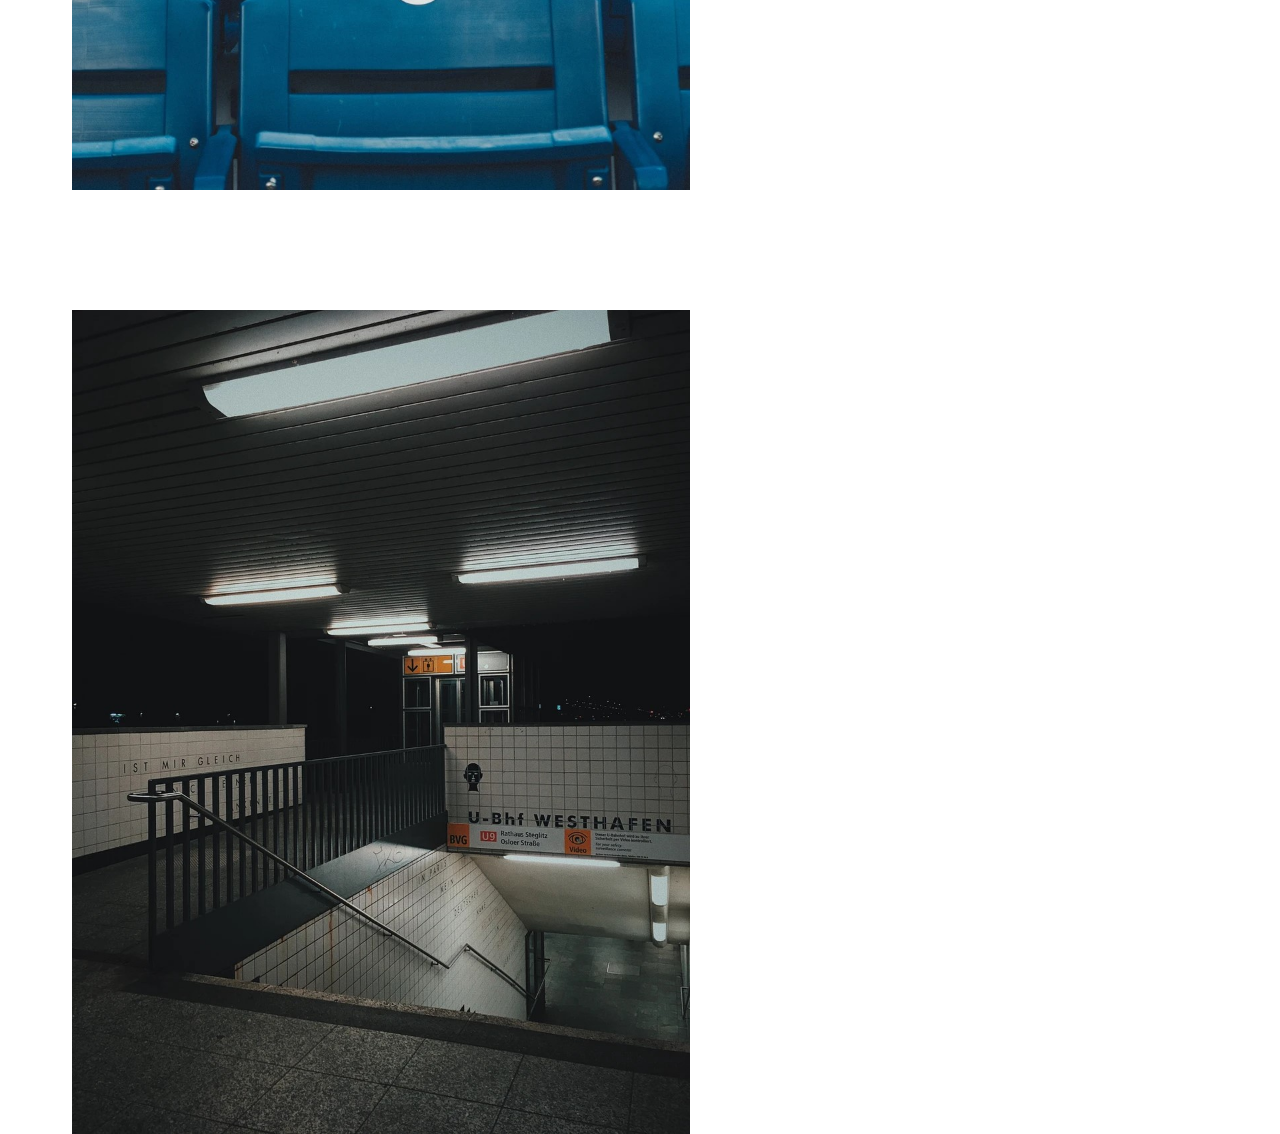
==== commit e4dd4031: "Updated places.html and style.css" ====
--- a/places.html
+++ b/places.html
@@ -54,8 +54,8 @@
     </main>
     
     <div class="arrows">
-        <a href="./portrait.html"><i class="fa-solid fa-arrow-left"> Previous</i></a> 
-        <a id="np" href="./fashion.html">Next <i class="fa-solid fa-arrow-right"></i></a>     
+        <a href="./portrait.html"><i class="fa-solid fa-arrow-left"></i></a> 
+        <a id="np" href="./fashion.html"><i class="fa-solid fa-arrow-right"></i></a>     
     </div>
 
     <button onclick="topFunction()" id="myBtn" title="Go to top"><i class="fa-solid fa-angles-up"></i></button>
--- a/style.css
+++ b/style.css
@@ -247,15 +247,18 @@
 }
 .arrows{
     height: 70px;
-    padding: 0px 65px;
+    padding: 0px 70px;
     background-color: black;
 }
 .arrows a{
     text-decoration: none;
     color: white;
 }
+.arrows i{
+    font-size: 40px;
+}
 #np{
-    margin-left: 1115px;
+    margin-left: 1285px;
 }
 /* Fashion Page */
 .p-p1{
@@ -482,12 +485,14 @@
         margin-top: 0px;
     }
     .arrows{
-        padding: 0px 20px;
+        padding: 0px 30px;
         height: 50px;
     }
+    .arrows i{
+        font-size: 25px;
+    }
     #np{
-        margin-left: 150px;
-        margin-top: 0px;
+        margin-left: 375px;
     }
     /* Fashion Page */
     .p-p1{
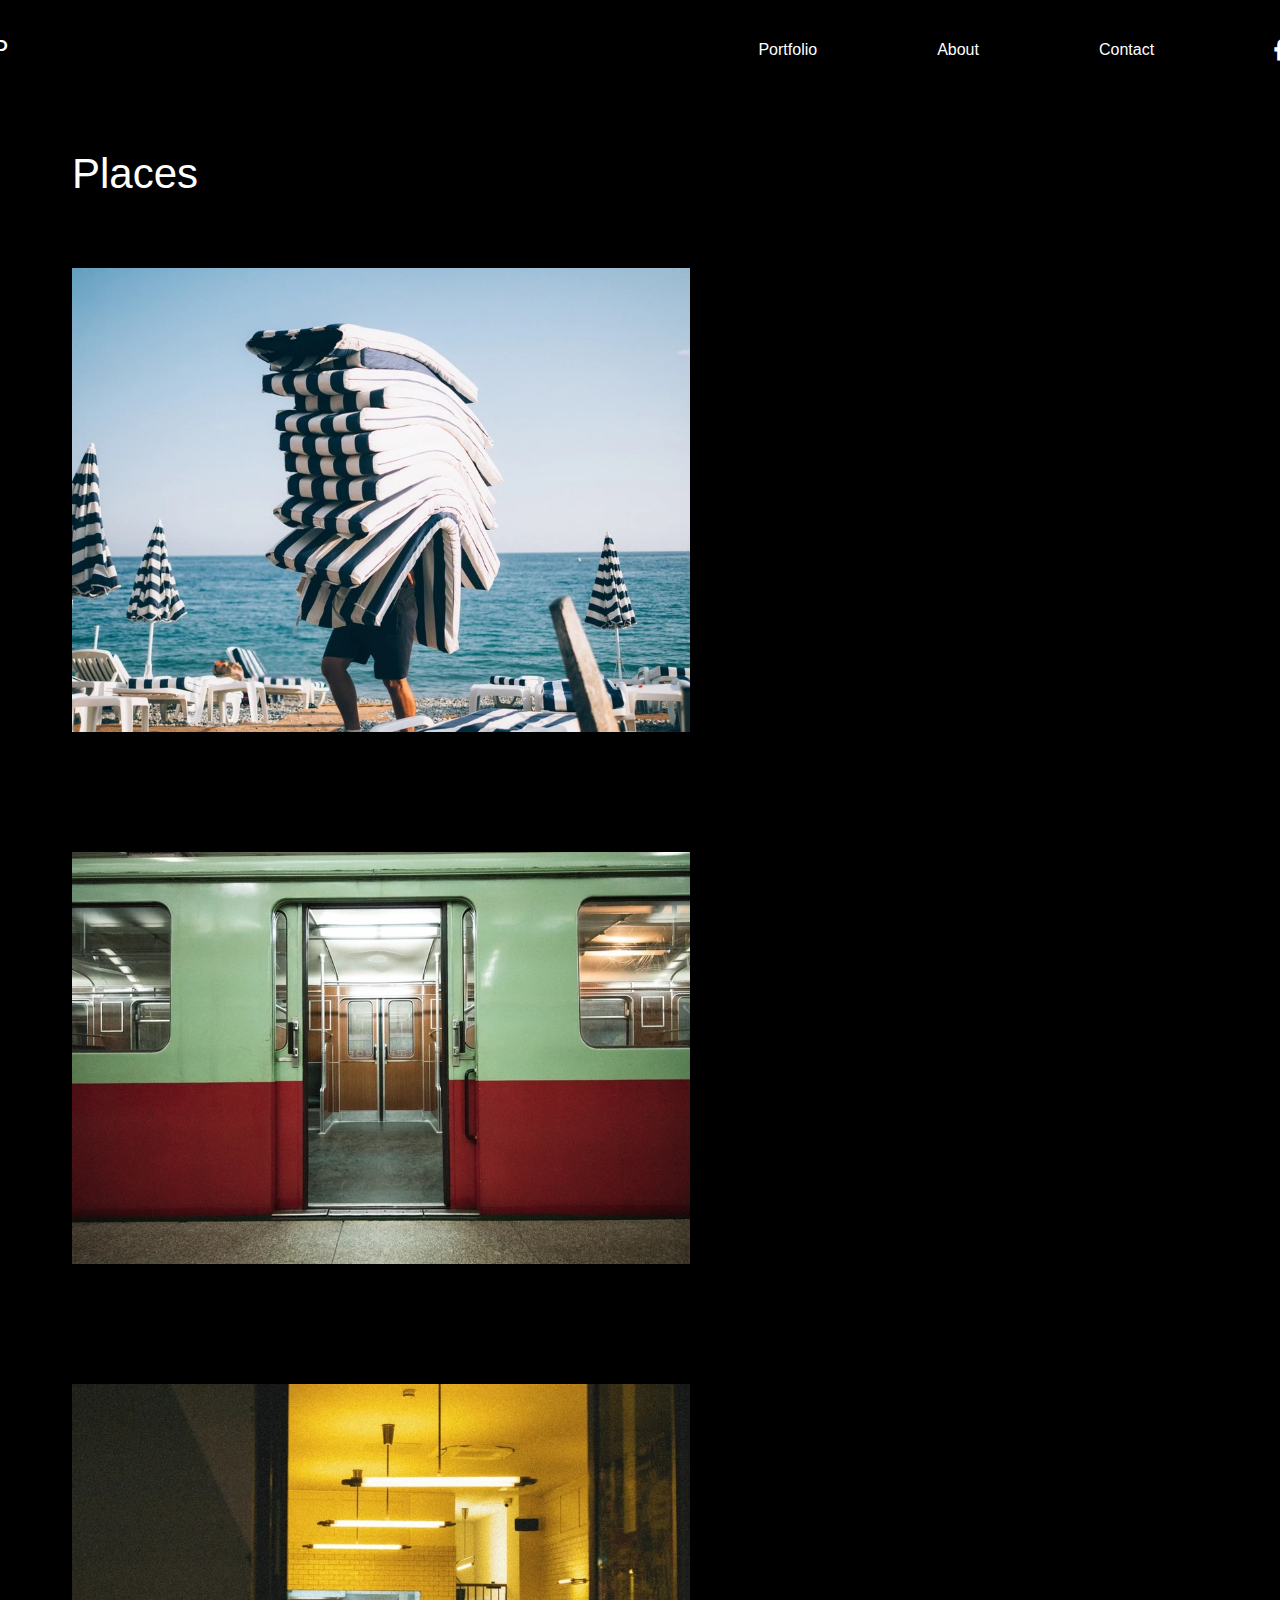
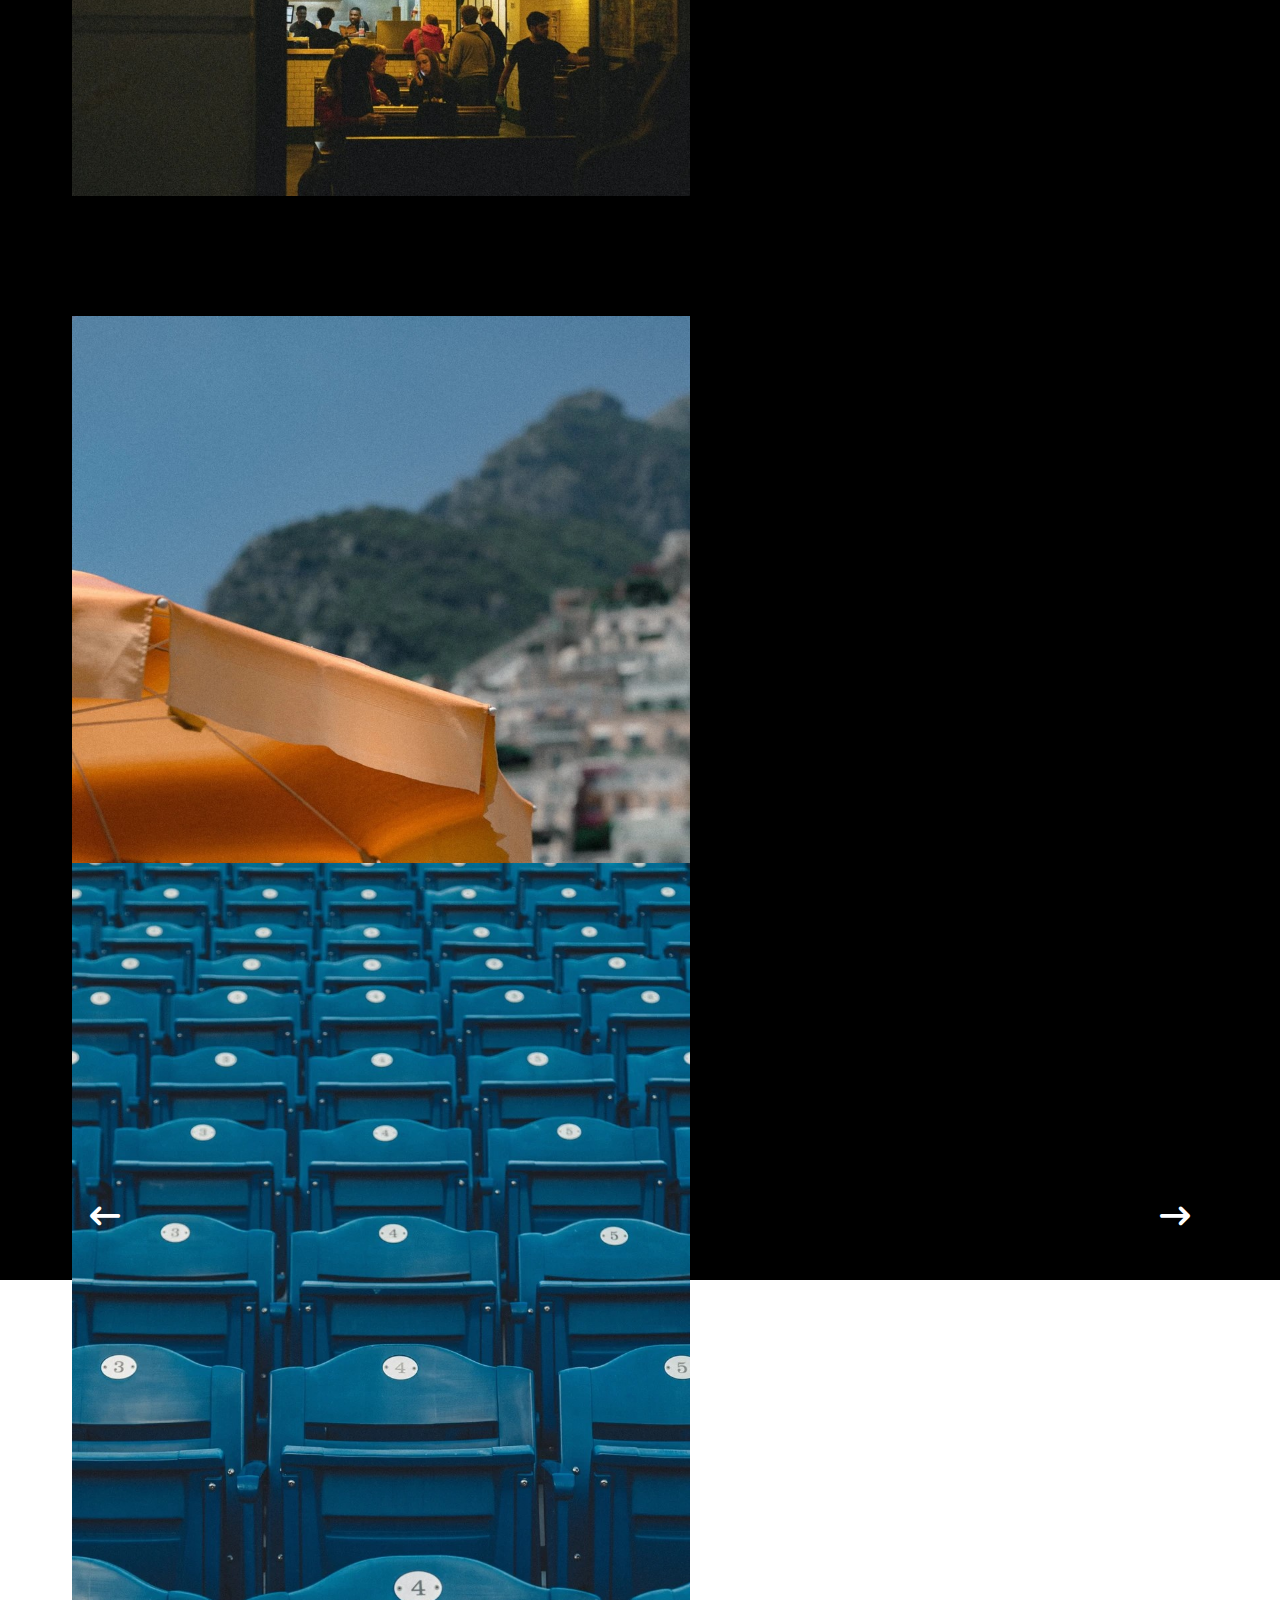
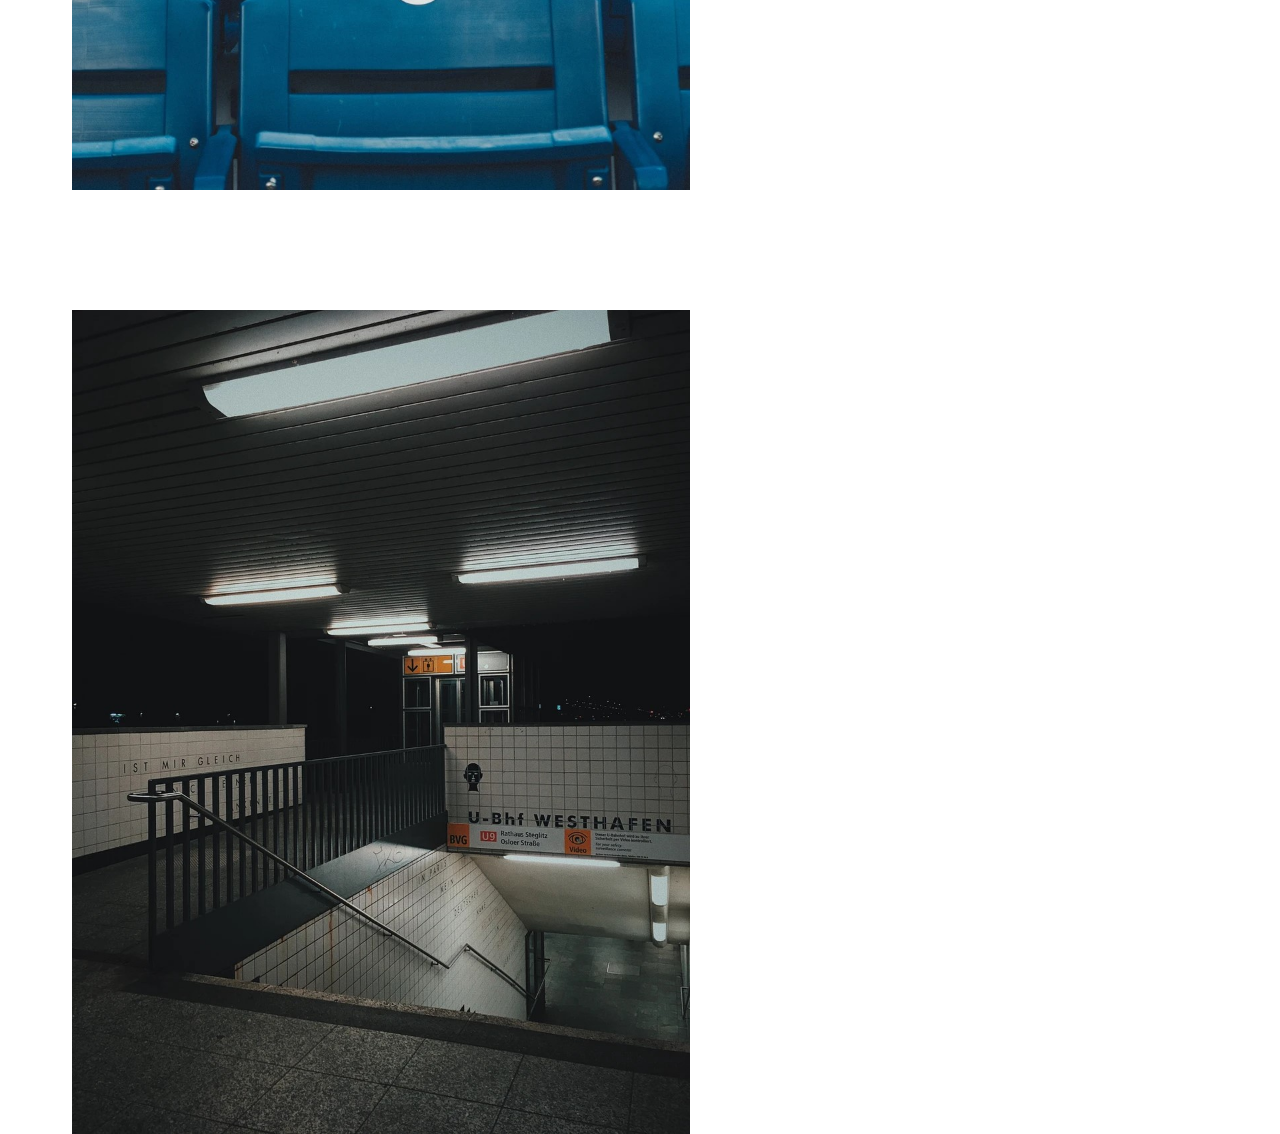
==== commit 769dfc5b: "Updated html and css files" ====
--- a/places.html
+++ b/places.html
@@ -54,8 +54,8 @@
     </main>
     
     <div class="arrows">
-        <a href="./portrait.html"><i class="fa-solid fa-arrow-left"></i></a> 
-        <a id="np" href="./fashion.html"><i class="fa-solid fa-arrow-right"></i></a>     
+        <a href="./portrait.html"><i class="fa-solid fa-arrow-left-long"></i></a> 
+        <a href="./fashion.html"><i class="fa-solid fa-arrow-right-long"></i></a>     
     </div>
 
     <button onclick="topFunction()" id="myBtn" title="Go to top"><i class="fa-solid fa-angles-up"></i></button>
--- a/style.css
+++ b/style.css
@@ -228,7 +228,7 @@
     color: white;
     display: block; 
     text-align: right;
-    font-size: 18px;
+    font-size: 30px;
     padding-right: 25px;
     margin-top: -40px;
 }
@@ -246,19 +246,16 @@
     margin-top: -500px;
 }
 .arrows{
-    height: 70px;
-    padding: 0px 70px;
+    height: 80px;
+    padding: 0px 90px;
+    display: flex;
+    justify-content: space-between;
     background-color: black;
 }
 .arrows a{
     text-decoration: none;
     color: white;
-}
-.arrows i{
-    font-size: 40px;
-}
-#np{
-    margin-left: 1285px;
+    font-size: 30px;
 }
 /* Fashion Page */
 .p-p1{
@@ -479,20 +476,18 @@
     }    
     /* Places Page */
     .places-page{
-        height: 2250px;
+        height: 2200px;
     }
     #p5{
         margin-top: 0px;
     }
     .arrows{
-        padding: 0px 30px;
-        height: 50px;
-    }
-    .arrows i{
-        font-size: 25px;
+        padding: 0px 40px;
+        height: 120px;
     }
     #np{
-        margin-left: 375px;
+        margin-left: 165px;
+        margin-top: 0px;
     }
     /* Fashion Page */
     .p-p1{
